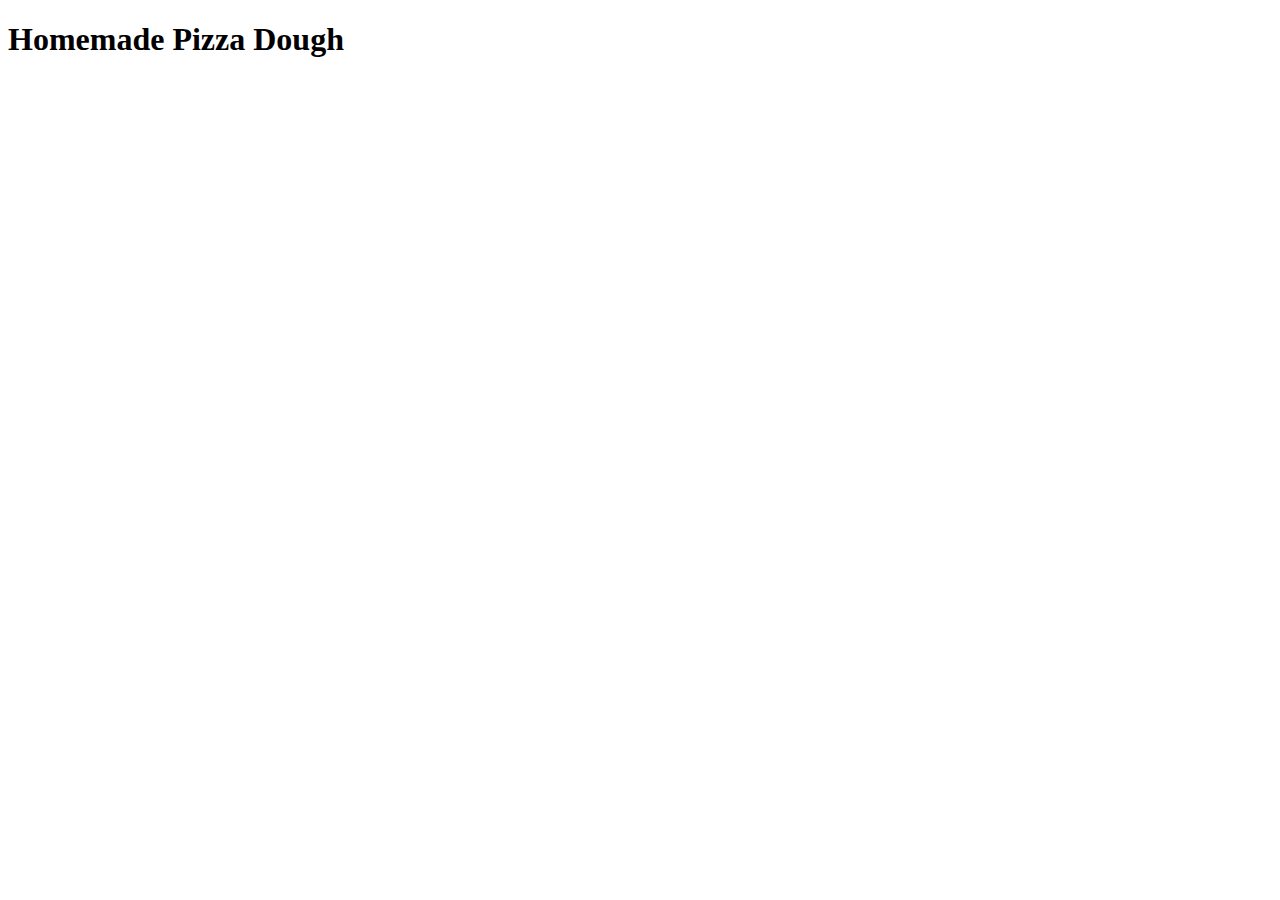
==== recipes/burger.html @ 5dd81f35 "Add burger.html, Delete homemade_pizza_dough" ====
<!DOCTYPE html>
<html lang="en">
    <head>
        <meta charset="UTF-8">
        <meta name="viewport" content="device-width, initial-scale=1.0">
        <title>Homemade Pizza Dough</title>
    </head>    
    <body>
        <h1>Homemade Pizza Dough</h1>
        
    </body>
</html>
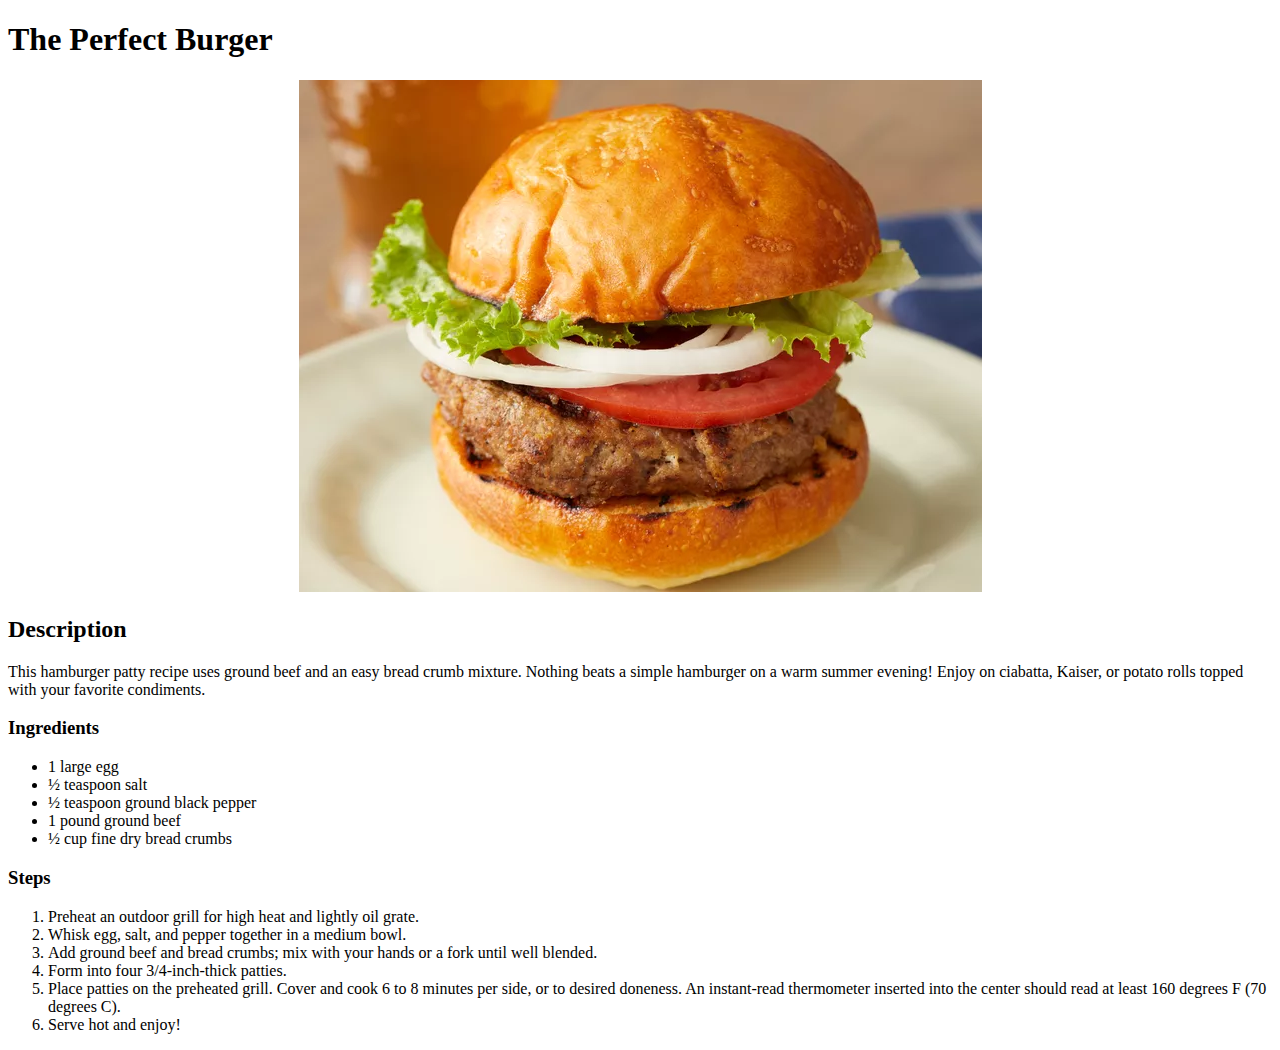
==== commit 4eed22ad: "Add new details about burger recipe Add burgerimg in img Change index linkss" ====
--- a/recipes/burger.html
+++ b/recipes/burger.html
@@ -6,7 +6,33 @@
         <title>Homemade Pizza Dough</title>
     </head>    
     <body>
-        <h1>Homemade Pizza Dough</h1>
+        <h1>The Perfect Burger</h1>
+        <center>
+            <img src="../img/burgerimg.webp" alt="Image of a Burger">
+        </center>
+        <h2>Description</h2>
+        <p> This hamburger patty recipe uses ground beef and an easy bread crumb mixture.
+            Nothing beats a simple hamburger on a warm summer evening! Enjoy on ciabatta, 
+            Kaiser, or potato rolls topped with your favorite condiments.</p>
         
+        <h3>Ingredients</h3>
+        <ul>
+            <li>1 large egg</li>
+            <li>½ teaspoon salt</li>
+            <li>½ teaspoon ground black pepper</li>
+            <li>1 pound ground beef</li>
+            <li>½ cup fine dry bread crumbs</li>
+        </ul>
+
+        <h3>Steps</h3>
+        <ol>
+            <li>Preheat an outdoor grill for high heat and lightly oil grate.</li>
+            <li>Whisk egg, salt, and pepper together in a medium bowl.</li>
+            <li>Add ground beef and bread crumbs; mix with your hands or a fork until well blended.</li>
+            <li>Form into four 3/4-inch-thick patties.</li>
+            <li>Place patties on the preheated grill. Cover and cook 6 to 8 minutes per side, or to desired doneness. 
+                An instant-read thermometer inserted into the center should read at least 160 degrees F (70 degrees C).</li>
+            <li>Serve hot and enjoy!</li>
+        </ol>
     </body>
 </html>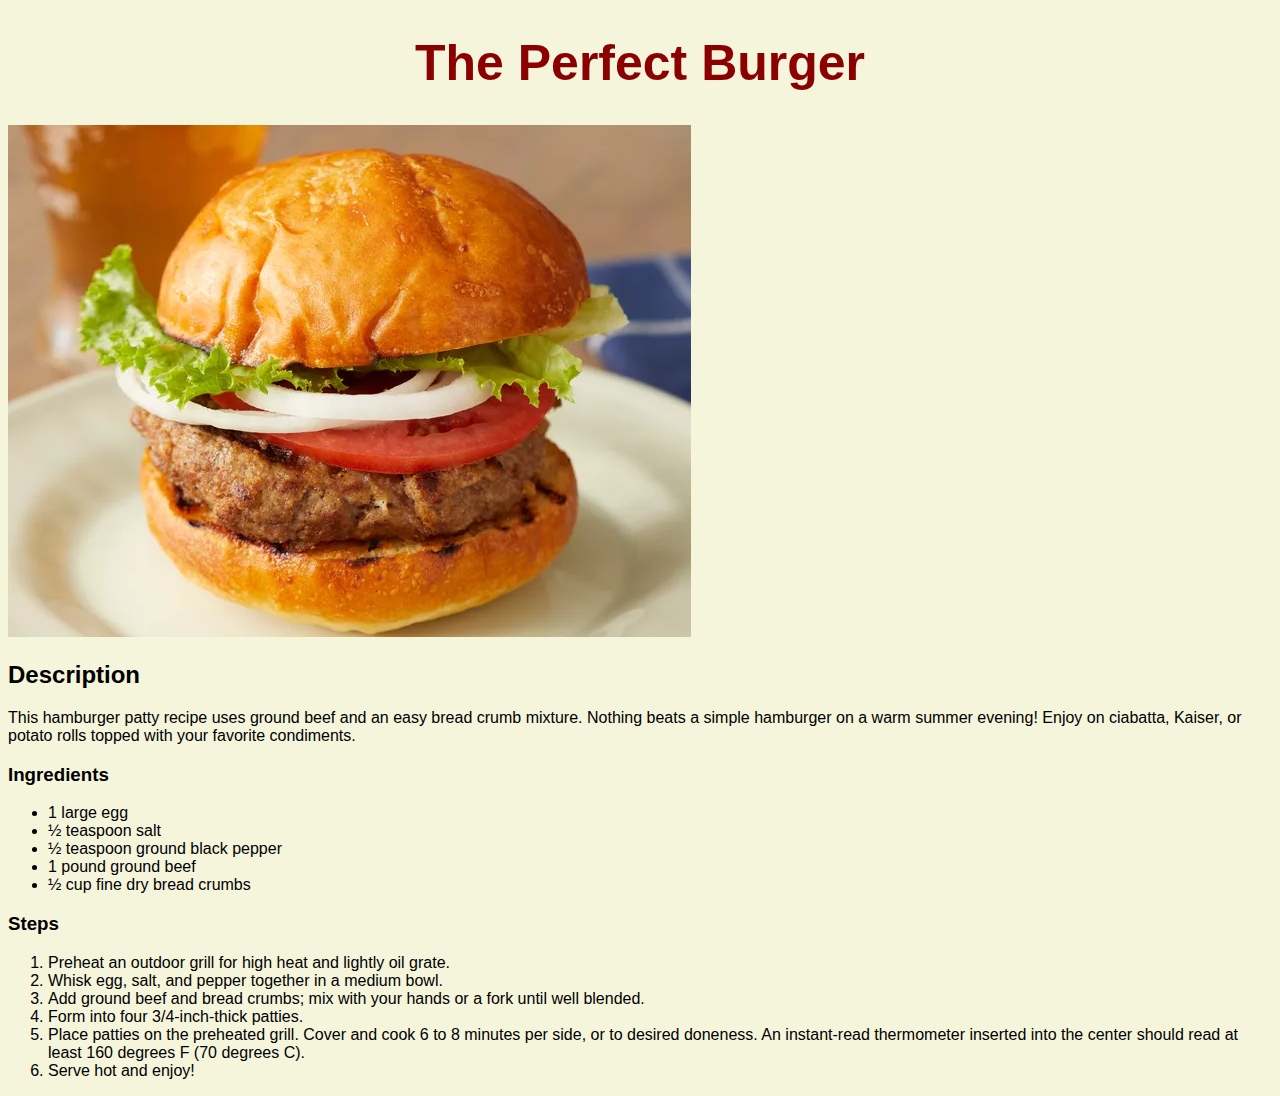
==== commit 01d7ab00: "Replaced pizza_img to recipe_img, Link recipestyles.css in burger.html" ====
--- a/recipes/burger.html
+++ b/recipes/burger.html
@@ -1,15 +1,14 @@
 <!DOCTYPE html>
 <html lang="en">
     <head>
+        <link rel="stylesheet" href="recipestyle.css">
         <meta charset="UTF-8">
         <meta name="viewport" content="device-width, initial-scale=1.0">
-        <title>Homemade Pizza Dough</title>
+        <title>The Perfect Basic Burger</title>
     </head>    
     <body>
-        <h1>The Perfect Burger</h1>
-        <center>
+        <h1 class="heading">The Perfect Burger</h1>
             <img src="../img/burgerimg.webp" alt="Image of a Burger">
-        </center>
         <h2>Description</h2>
         <p> This hamburger patty recipe uses ground beef and an easy bread crumb mixture.
             Nothing beats a simple hamburger on a warm summer evening! Enjoy on ciabatta, 
--- a/recipes/recipestyle.css
+++ b/recipes/recipestyle.css
@@ -0,0 +1,28 @@
+body {
+    background-color: beige;
+    font-family: Arial, Helvetica, sans-serif;
+}
+
+.heading {
+    text-align: center;
+    font-size: 50px;
+    color: darkred;
+}
+
+.recipe_img {
+    display: block;
+    margin-left: auto;
+    margin-right: auto;
+    width: 50%;
+}
+
+.text-alignment {
+    margin-left: 30px;
+    margin-right: auto;
+}
+
+button {
+    font-weight: 700;
+    border-radius: 15px;
+    margin-left: 20px;
+}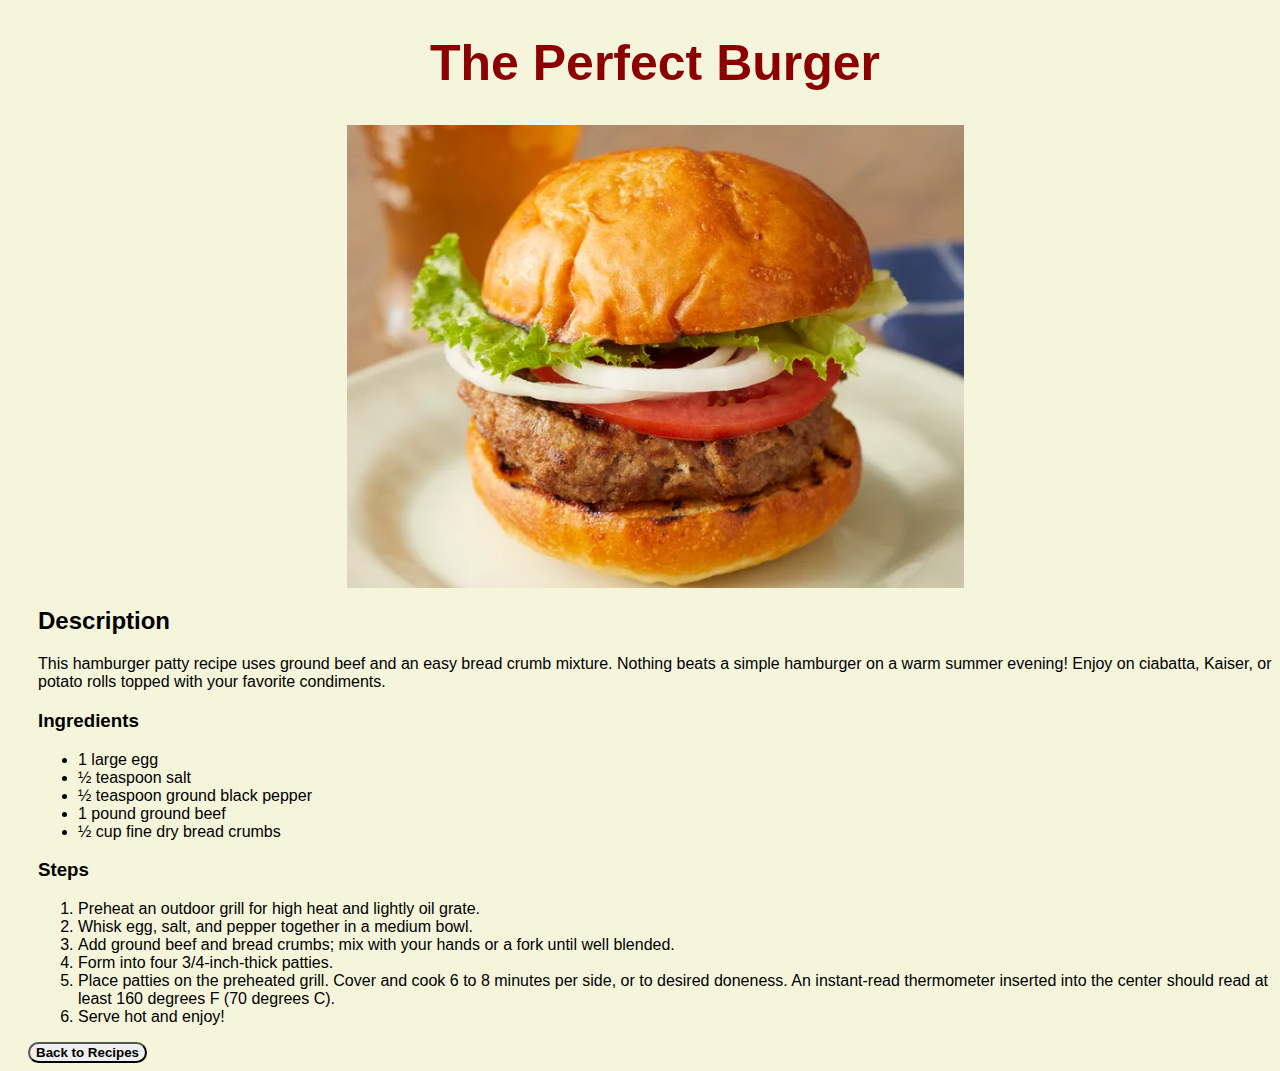
==== commit 904ebcfe: "Added style in burger recipe" ====
--- a/recipes/burger.html
+++ b/recipes/burger.html
@@ -7,31 +7,36 @@
         <title>The Perfect Basic Burger</title>
     </head>    
     <body>
-        <h1 class="heading">The Perfect Burger</h1>
-            <img src="../img/burgerimg.webp" alt="Image of a Burger">
-        <h2>Description</h2>
-        <p> This hamburger patty recipe uses ground beef and an easy bread crumb mixture.
-            Nothing beats a simple hamburger on a warm summer evening! Enjoy on ciabatta, 
-            Kaiser, or potato rolls topped with your favorite condiments.</p>
+        <div class="text-alignment"> 
+            <h1 class="heading">The Perfect Burger</h1>
+                <img src="../img/burgerimg.webp" alt="Image of a Burger" class="recipe_img">
+            <h2>Description</h2>
+            <p> This hamburger patty recipe uses ground beef and an easy bread crumb mixture.
+                Nothing beats a simple hamburger on a warm summer evening! Enjoy on ciabatta, 
+                Kaiser, or potato rolls topped with your favorite condiments.</p>
         
-        <h3>Ingredients</h3>
-        <ul>
-            <li>1 large egg</li>
-            <li>½ teaspoon salt</li>
-            <li>½ teaspoon ground black pepper</li>
-            <li>1 pound ground beef</li>
-            <li>½ cup fine dry bread crumbs</li>
-        </ul>
+            <h3>Ingredients</h3>
+            <ul>
+                <li>1 large egg</li>
+                <li>½ teaspoon salt</li>
+                <li>½ teaspoon ground black pepper</li>
+                <li>1 pound ground beef</li>
+                <li>½ cup fine dry bread crumbs</li>
+            </ul>
 
-        <h3>Steps</h3>
-        <ol>
-            <li>Preheat an outdoor grill for high heat and lightly oil grate.</li>
-            <li>Whisk egg, salt, and pepper together in a medium bowl.</li>
-            <li>Add ground beef and bread crumbs; mix with your hands or a fork until well blended.</li>
-            <li>Form into four 3/4-inch-thick patties.</li>
-            <li>Place patties on the preheated grill. Cover and cook 6 to 8 minutes per side, or to desired doneness. 
-                An instant-read thermometer inserted into the center should read at least 160 degrees F (70 degrees C).</li>
-            <li>Serve hot and enjoy!</li>
-        </ol>
+            <h3>Steps</h3>
+            <ol>
+                <li>Preheat an outdoor grill for high heat and lightly oil grate.</li>
+                <li>Whisk egg, salt, and pepper together in a medium bowl.</li>
+                <li>Add ground beef and bread crumbs; mix with your hands or a fork until well blended.</li>
+                <li>Form into four 3/4-inch-thick patties.</li>
+                <li>Place patties on the preheated grill. Cover and cook 6 to 8 minutes per side, or to desired doneness. 
+                    An instant-read thermometer inserted into the center should read at least 160 degrees F (70 degrees C).</li>
+                <li>Serve hot and enjoy!</li>
+            </ol>
+        </div>
+        <a href="../index.html">
+            <button>Back to Recipes</button>
+        </a>
     </body>
 </html>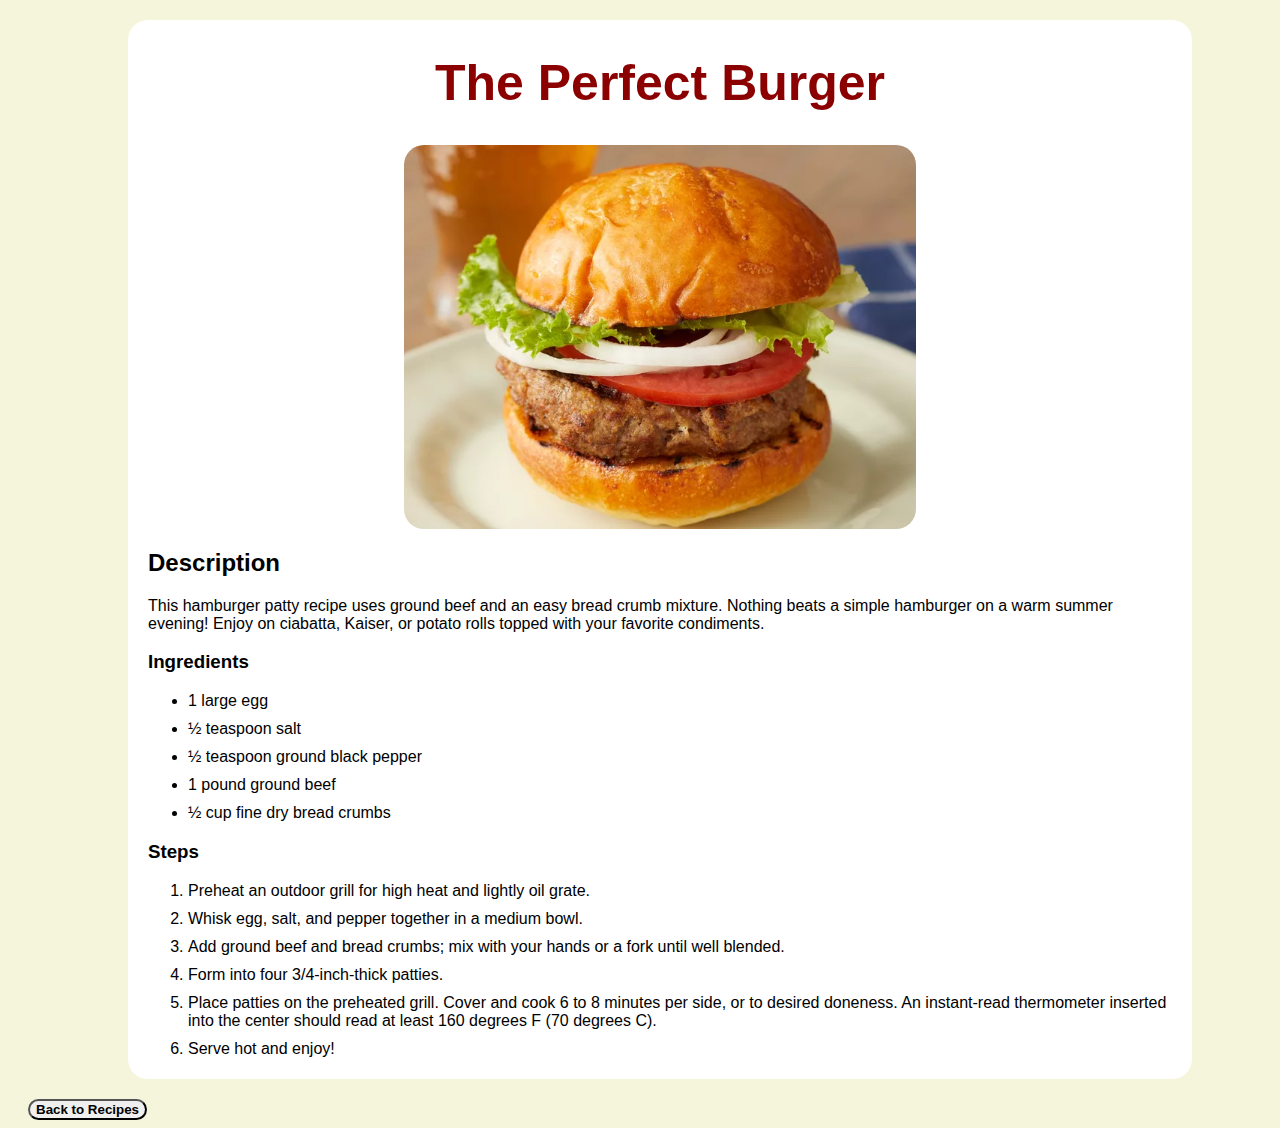
==== commit ee9cbd31: "Modified all recipes background color Fixed margin and padding for all recipes and homepage" ====
--- a/recipes/burger.html
+++ b/recipes/burger.html
@@ -8,6 +8,7 @@
     </head>    
     <body>
         <div class="text-alignment"> 
+        <div class="text-background"> 
             <h1 class="heading">The Perfect Burger</h1>
                 <img src="../img/burgerimg.webp" alt="Image of a Burger" class="recipe_img">
             <h2>Description</h2>
@@ -34,6 +35,7 @@
                     An instant-read thermometer inserted into the center should read at least 160 degrees F (70 degrees C).</li>
                 <li>Serve hot and enjoy!</li>
             </ol>
+        </div>  
         </div>
         <a href="../index.html">
             <button>Back to Recipes</button>
--- a/recipes/recipestyle.css
+++ b/recipes/recipestyle.css
@@ -1,6 +1,18 @@
 body {
     background-color: beige;
     font-family: Arial, Helvetica, sans-serif;
+}
+
+.text-background {
+    background-color: white;
+    box-sizing: border-box;
+    width: 100%;
+    padding-top: 0.02px;
+    padding-left: 20px;
+    padding-right: 20px;
+    padding-bottom: 5px;
+    margin: 20px;
+    border-radius: 20px;
 }
 
 .heading {
@@ -9,16 +21,21 @@
     color: darkred;
 }
 
+li {
+    margin-top: 10px;
+}
+
 .recipe_img {
     display: block;
     margin-left: auto;
     margin-right: auto;
     width: 50%;
+    border-radius: 20px;
 }
 
 .text-alignment {
-    margin-left: 30px;
-    margin-right: auto;
+    margin-left: 100px;
+    margin-right: 100px;
 }
 
 button {
